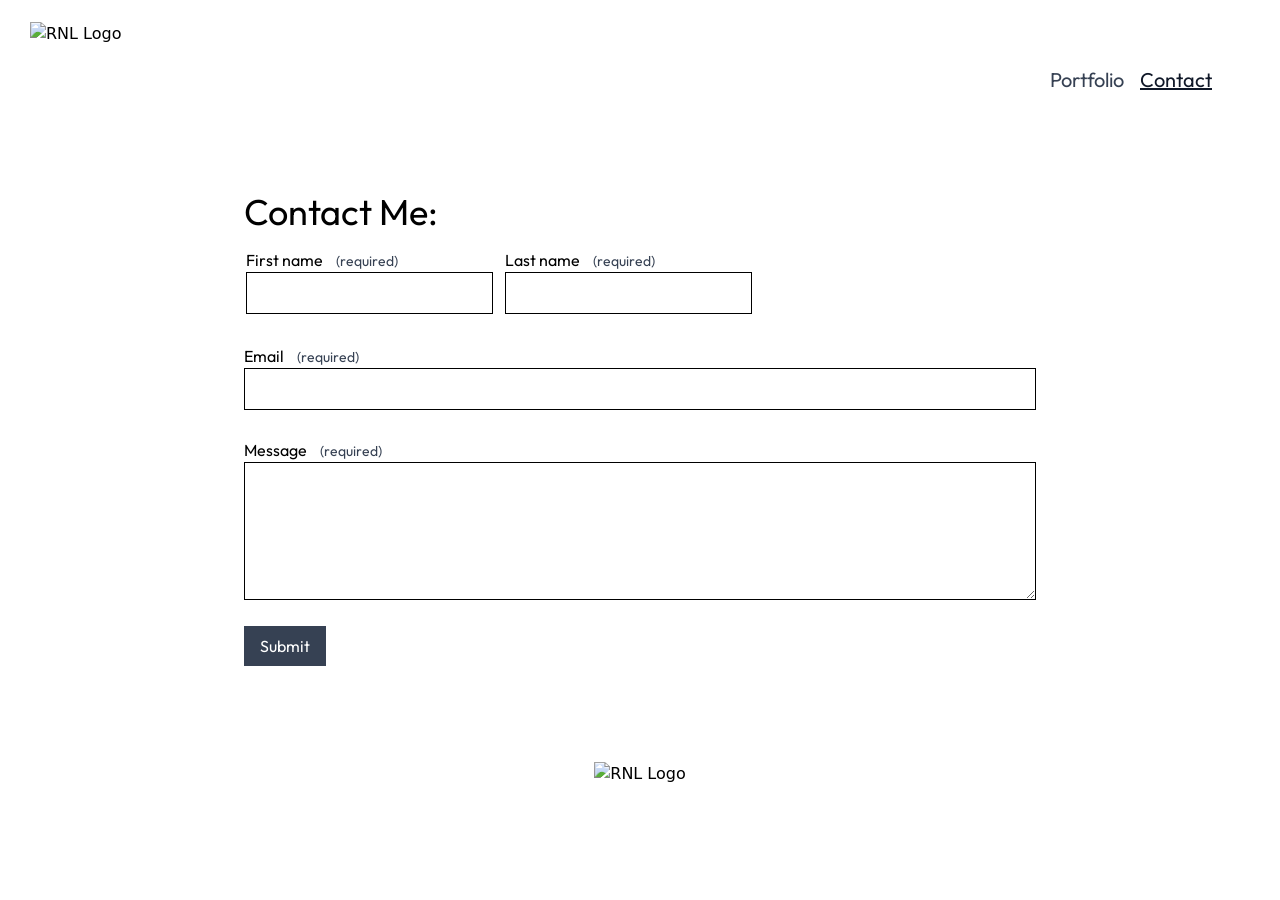
==== contact.html @ 8f7eabbf "Add files via upload" ====
<!doctype html>
<html>
<head>
  <meta charset="UTF-8">
  <meta name="viewport" content="width=device-width, initial-scale=1.0">
  <link href="./output.css" rel="stylesheet">
  <link href="https://fonts.googleapis.com/css?family=Outfit:100,200,300,regular,500,600,700,800,900" rel="stylesheet" />
</head>

<body class="flex flex-col min-h-screen bg-white">

  <div class="flex w-screen h-40 p-2 mb-3 items-center justify-between">
    <img src="/images/RNL-Logo.jpg" alt="RNL Logo" class="h-30 p-0.5 mx-5 my-2">

    <nav class="mx-15">
      <ul class="flex space-x-4 text-xl font-[Outfit]">
        <li><a href="index.html" class="text-gray-700 hover:text-gray-900">Portfolio</a></li>
        <li><a href="contact.html" class="text-gray-900 underline">Contact</a></li>
      </ul>
    </nav>
  </div>

  <main class="grow w-[65%] mx-auto font-[Outfit] p-5">

    <form class="flex flex-col" action="https://formspree.io/f/xeepqnky" method="POST">
      <h1 class="text-4xl">Contact Me:</h1>

      <div id="Name" class="my-3.5 flex flex-col md:flex-row">
        <div class="p-0.5 flex flex-col mr-0 md:mr-2">
          <label for="first-name">
            First name <span class="ml-2.5 text-sm text-gray-700">(required)</span>
          </label>
          <input type="text" id="first-name" name="first-name" required
            class="p-2 border border-black">
        </div>

        <div class="p-0.5 flex flex-col">
          <label for="last-name">
            Last name <span class="ml-2.5 text-sm text-gray-700">(required)</span>
          </label>
          <input type="text" id="last-name" name="last-name" required
            class="p-2 border border-black">
        </div>
      </div>

      <div id="Email" class="my-3.5 flex flex-col">
        <label for="email">
          Email <span class="ml-2.5 text-sm text-gray-700">(required)</span>
        </label>
        <input type="email" id="email" name="email" required
          class="p-2 border border-black">
      </div>

      <div id="Message" class="my-3.5 flex flex-col">
        <label for="message">
          Message <span class="ml-2.5 text-sm text-gray-700">(required)</span>
        </label>
        <textarea id="message" name="message" rows="5" required
          class="p-2 border border-black"></textarea>
      </div>

      <button type="submit"
        class="bg-gray-700 text-white px-4 py-2 mt-3 self-start hover:bg-gray-900 cursor-pointer transition duration-150">
        Submit
      </button>
    </form>

  </main>

  <footer class="mt-3 h-40 w-screen flex items-center justify-center">
    <img src="/images/RNL-Logo.jpg" alt="RNL Logo" class="h-30 p-0.5 mx-5 my-2">
  </footer>

</body>
</html>
---- output.css ----
/*! tailwindcss v4.2.2 | MIT License | https://tailwindcss.com */
@layer properties;
@layer theme, base, components, utilities;
@layer theme {
  :root, :host {
    --font-sans: ui-sans-serif, system-ui, sans-serif, "Apple Color Emoji",
      "Segoe UI Emoji", "Segoe UI Symbol", "Noto Color Emoji";
    --font-mono: ui-monospace, SFMono-Regular, Menlo, Monaco, Consolas, "Liberation Mono",
      "Courier New", monospace;
    --color-amber-300: oklch(87.9% 0.169 91.605);
    --color-gray-300: oklch(87.2% 0.01 258.338);
    --color-gray-600: oklch(44.6% 0.03 256.802);
    --color-gray-700: oklch(37.3% 0.034 259.733);
    --color-gray-900: oklch(21% 0.034 264.665);
    --color-black: #000;
    --color-white: #fff;
    --spacing: 0.25rem;
    --text-sm: 0.875rem;
    --text-sm--line-height: calc(1.25 / 0.875);
    --text-xl: 1.25rem;
    --text-xl--line-height: calc(1.75 / 1.25);
    --text-2xl: 1.5rem;
    --text-2xl--line-height: calc(2 / 1.5);
    --text-3xl: 1.875rem;
    --text-3xl--line-height: calc(2.25 / 1.875);
    --text-4xl: 2.25rem;
    --text-4xl--line-height: calc(2.5 / 2.25);
    --text-5xl: 3rem;
    --text-5xl--line-height: 1;
    --default-transition-duration: 150ms;
    --default-transition-timing-function: cubic-bezier(0.4, 0, 0.2, 1);
    --default-font-family: var(--font-sans);
    --default-mono-font-family: var(--font-mono);
  }
}
@layer base {
  *, ::after, ::before, ::backdrop, ::file-selector-button {
    box-sizing: border-box;
    margin: 0;
    padding: 0;
    border: 0 solid;
  }
  html, :host {
    line-height: 1.5;
    -webkit-text-size-adjust: 100%;
    tab-size: 4;
    font-family: var(--default-font-family, ui-sans-serif, system-ui, sans-serif, "Apple Color Emoji", "Segoe UI Emoji", "Segoe UI Symbol", "Noto Color Emoji");
    font-feature-settings: var(--default-font-feature-settings, normal);
    font-variation-settings: var(--default-font-variation-settings, normal);
    -webkit-tap-highlight-color: transparent;
  }
  hr {
    height: 0;
    color: inherit;
    border-top-width: 1px;
  }
  abbr:where([title]) {
    -webkit-text-decoration: underline dotted;
    text-decoration: underline dotted;
  }
  h1, h2, h3, h4, h5, h6 {
    font-size: inherit;
    font-weight: inherit;
  }
  a {
    color: inherit;
    -webkit-text-decoration: inherit;
    text-decoration: inherit;
  }
  b, strong {
    font-weight: bolder;
  }
  code, kbd, samp, pre {
    font-family: var(--default-mono-font-family, ui-monospace, SFMono-Regular, Menlo, Monaco, Consolas, "Liberation Mono", "Courier New", monospace);
    font-feature-settings: var(--default-mono-font-feature-settings, normal);
    font-variation-settings: var(--default-mono-font-variation-settings, normal);
    font-size: 1em;
  }
  small {
    font-size: 80%;
  }
  sub, sup {
    font-size: 75%;
    line-height: 0;
    position: relative;
    vertical-align: baseline;
  }
  sub {
    bottom: -0.25em;
  }
  sup {
    top: -0.5em;
  }
  table {
    text-indent: 0;
    border-color: inherit;
    border-collapse: collapse;
  }
  :-moz-focusring {
    outline: auto;
  }
  progress {
    vertical-align: baseline;
  }
  summary {
    display: list-item;
  }
  ol, ul, menu {
    list-style: none;
  }
  img, svg, video, canvas, audio, iframe, embed, object {
    display: block;
    vertical-align: middle;
  }
  img, video {
    max-width: 100%;
    height: auto;
  }
  button, input, select, optgroup, textarea, ::file-selector-button {
    font: inherit;
    font-feature-settings: inherit;
    font-variation-settings: inherit;
    letter-spacing: inherit;
    color: inherit;
    border-radius: 0;
    background-color: transparent;
    opacity: 1;
  }
  :where(select:is([multiple], [size])) optgroup {
    font-weight: bolder;
  }
  :where(select:is([multiple], [size])) optgroup option {
    padding-inline-start: 20px;
  }
  ::file-selector-button {
    margin-inline-end: 4px;
  }
  ::placeholder {
    opacity: 1;
  }
  @supports (not (-webkit-appearance: -apple-pay-button))  or (contain-intrinsic-size: 1px) {
    ::placeholder {
      color: currentcolor;
      @supports (color: color-mix(in lab, red, red)) {
        color: color-mix(in oklab, currentcolor 50%, transparent);
      }
    }
  }
  textarea {
    resize: vertical;
  }
  ::-webkit-search-decoration {
    -webkit-appearance: none;
  }
  ::-webkit-date-and-time-value {
    min-height: 1lh;
    text-align: inherit;
  }
  ::-webkit-datetime-edit {
    display: inline-flex;
  }
  ::-webkit-datetime-edit-fields-wrapper {
    padding: 0;
  }
  ::-webkit-datetime-edit, ::-webkit-datetime-edit-year-field, ::-webkit-datetime-edit-month-field, ::-webkit-datetime-edit-day-field, ::-webkit-datetime-edit-hour-field, ::-webkit-datetime-edit-minute-field, ::-webkit-datetime-edit-second-field, ::-webkit-datetime-edit-millisecond-field, ::-webkit-datetime-edit-meridiem-field {
    padding-block: 0;
  }
  ::-webkit-calendar-picker-indicator {
    line-height: 1;
  }
  :-moz-ui-invalid {
    box-shadow: none;
  }
  button, input:where([type="button"], [type="reset"], [type="submit"]), ::file-selector-button {
    appearance: button;
  }
  ::-webkit-inner-spin-button, ::-webkit-outer-spin-button {
    height: auto;
  }
  [hidden]:where(:not([hidden="until-found"])) {
    display: none !important;
  }
}
@layer utilities {
  .relative {
    position: relative;
  }
  .bottom-0 {
    bottom: calc(var(--spacing) * 0);
  }
  .mx-5 {
    margin-inline: calc(var(--spacing) * 5);
  }
  .mx-15 {
    margin-inline: calc(var(--spacing) * 15);
  }
  .mx-auto {
    margin-inline: auto;
  }
  .my-2 {
    margin-block: calc(var(--spacing) * 2);
  }
  .my-3 {
    margin-block: calc(var(--spacing) * 3);
  }
  .my-3\.5 {
    margin-block: calc(var(--spacing) * 3.5);
  }
  .mt-3 {
    margin-top: calc(var(--spacing) * 3);
  }
  .mr-0 {
    margin-right: calc(var(--spacing) * 0);
  }
  .mr-2 {
    margin-right: calc(var(--spacing) * 2);
  }
  .mb-3 {
    margin-bottom: calc(var(--spacing) * 3);
  }
  .ml-2 {
    margin-left: calc(var(--spacing) * 2);
  }
  .ml-2\.5 {
    margin-left: calc(var(--spacing) * 2.5);
  }
  .flex {
    display: flex;
  }
  .grid {
    display: grid;
  }
  .table {
    display: table;
  }
  .aspect-2\/3 {
    aspect-ratio: 2/3;
  }
  .aspect-\[2\/3\] {
    aspect-ratio: 2/3;
  }
  .h-30 {
    height: calc(var(--spacing) * 30);
  }
  .h-40 {
    height: calc(var(--spacing) * 40);
  }
  .h-64 {
    height: calc(var(--spacing) * 64);
  }
  .h-full {
    height: 100%;
  }
  .min-h-screen {
    min-height: 100vh;
  }
  .w-\[65\%\] {
    width: 65%;
  }
  .w-\[90\%\] {
    width: 90%;
  }
  .w-full {
    width: 100%;
  }
  .w-screen {
    width: 100vw;
  }
  .flex-grow {
    flex-grow: 1;
  }
  .grow {
    flex-grow: 1;
  }
  .border-collapse {
    border-collapse: collapse;
  }
  .cursor-pointer {
    cursor: pointer;
  }
  .resize {
    resize: both;
  }
  .grid-cols-1 {
    grid-template-columns: repeat(1, minmax(0, 1fr));
  }
  .grid-cols-3 {
    grid-template-columns: repeat(3, minmax(0, 1fr));
  }
  .flex-col {
    flex-direction: column;
  }
  .flex-row {
    flex-direction: row;
  }
  .items-center {
    align-items: center;
  }
  .justify-between {
    justify-content: space-between;
  }
  .justify-center {
    justify-content: center;
  }
  .gap-4 {
    gap: calc(var(--spacing) * 4);
  }
  .space-x-4 {
    :where(& > :not(:last-child)) {
      --tw-space-x-reverse: 0;
      margin-inline-start: calc(calc(var(--spacing) * 4) * var(--tw-space-x-reverse));
      margin-inline-end: calc(calc(var(--spacing) * 4) * calc(1 - var(--tw-space-x-reverse)));
    }
  }
  .self-start {
    align-self: flex-start;
  }
  .justify-self-center {
    justify-self: center;
  }
  .overflow-hidden {
    overflow: hidden;
  }
  .border {
    border-style: var(--tw-border-style);
    border-width: 1px;
  }
  .border-1 {
    border-style: var(--tw-border-style);
    border-width: 1px;
  }
  .border-2 {
    border-style: var(--tw-border-style);
    border-width: 2px;
  }
  .border-t {
    border-top-style: var(--tw-border-style);
    border-top-width: 1px;
  }
  .border-black {
    border-color: var(--color-black);
  }
  .border-gray-600 {
    border-color: var(--color-gray-600);
  }
  .bg-gray-700 {
    background-color: var(--color-gray-700);
  }
  .bg-white {
    background-color: var(--color-white);
  }
  .object-cover {
    object-fit: cover;
  }
  .p-0 {
    padding: calc(var(--spacing) * 0);
  }
  .p-0\.5 {
    padding: calc(var(--spacing) * 0.5);
  }
  .p-2 {
    padding: calc(var(--spacing) * 2);
  }
  .p-5 {
    padding: calc(var(--spacing) * 5);
  }
  .px-4 {
    padding-inline: calc(var(--spacing) * 4);
  }
  .py-2 {
    padding-block: calc(var(--spacing) * 2);
  }
  .font-\[Outfit\] {
    font-family: Outfit;
  }
  .text-4xl {
    font-size: var(--text-4xl);
    line-height: var(--tw-leading, var(--text-4xl--line-height));
  }
  .text-sm {
    font-size: var(--text-sm);
    line-height: var(--tw-leading, var(--text-sm--line-height));
  }
  .text-xl {
    font-size: var(--text-xl);
    line-height: var(--tw-leading, var(--text-xl--line-height));
  }
  .text-gray-700 {
    color: var(--color-gray-700);
  }
  .text-gray-900 {
    color: var(--color-gray-900);
  }
  .text-white {
    color: var(--color-white);
  }
  .underline {
    text-decoration-line: underline;
  }
  .outline {
    outline-style: var(--tw-outline-style);
    outline-width: 1px;
  }
  .transition {
    transition-property: color, background-color, border-color, outline-color, text-decoration-color, fill, stroke, --tw-gradient-from, --tw-gradient-via, --tw-gradient-to, opacity, box-shadow, transform, translate, scale, rotate, filter, -webkit-backdrop-filter, backdrop-filter, display, content-visibility, overlay, pointer-events;
    transition-timing-function: var(--tw-ease, var(--default-transition-timing-function));
    transition-duration: var(--tw-duration, var(--default-transition-duration));
  }
  .duration-150 {
    --tw-duration: 150ms;
    transition-duration: 150ms;
  }
  .hover\:bg-gray-900 {
    &:hover {
      @media (hover: hover) {
        background-color: var(--color-gray-900);
      }
    }
  }
  .hover\:text-gray-900 {
    &:hover {
      @media (hover: hover) {
        color: var(--color-gray-900);
      }
    }
  }
  .max-\[100px\]\:flex-col {
    @media (width < 100px) {
      flex-direction: column;
    }
  }
  .sm\:grid-cols-2 {
    @media (width >= 40rem) {
      grid-template-columns: repeat(2, minmax(0, 1fr));
    }
  }
  .md\:mr-2 {
    @media (width >= 48rem) {
      margin-right: calc(var(--spacing) * 2);
    }
  }
  .md\:w-\[75\%\] {
    @media (width >= 48rem) {
      width: 75%;
    }
  }
  .md\:grid-cols-3 {
    @media (width >= 48rem) {
      grid-template-columns: repeat(3, minmax(0, 1fr));
    }
  }
  .md\:flex-row {
    @media (width >= 48rem) {
      flex-direction: row;
    }
  }
  .lg\:w-\[65\%\] {
    @media (width >= 64rem) {
      width: 65%;
    }
  }
}
:root::-webkit-scrollbar {
  display: none;
}
:root {
  scrollbar-width: none;
  -ms-overflow-style: none;
}
@property --tw-space-x-reverse {
  syntax: "*";
  inherits: false;
  initial-value: 0;
}
@property --tw-border-style {
  syntax: "*";
  inherits: false;
  initial-value: solid;
}
@property --tw-outline-style {
  syntax: "*";
  inherits: false;
  initial-value: solid;
}
@property --tw-duration {
  syntax: "*";
  inherits: false;
}
@layer properties {
  @supports ((-webkit-hyphens: none) and (not (margin-trim: inline))) or ((-moz-orient: inline) and (not (color:rgb(from red r g b)))) {
    *, ::before, ::after, ::backdrop {
      --tw-space-x-reverse: 0;
      --tw-border-style: solid;
      --tw-outline-style: solid;
      --tw-duration: initial;
    }
  }
}
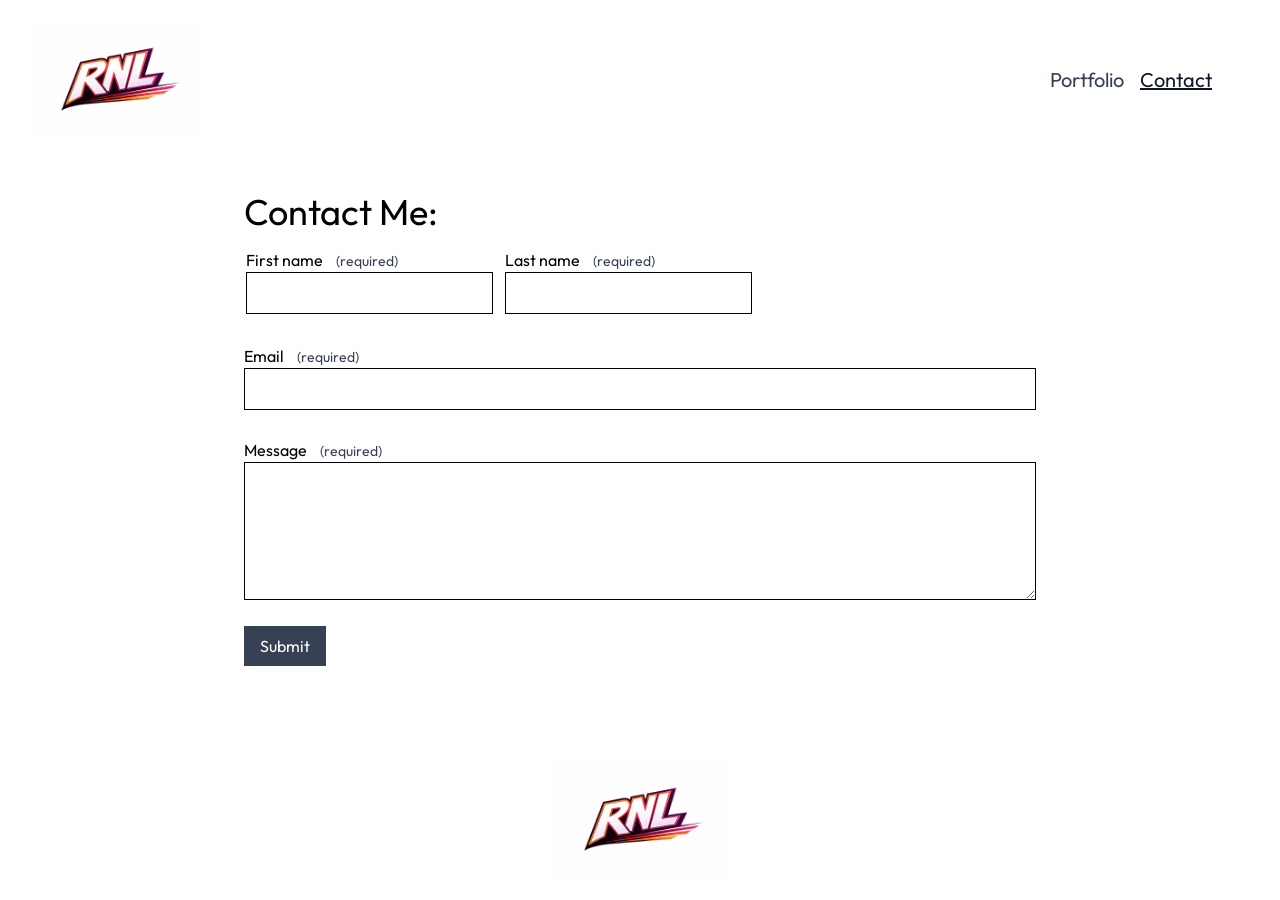
==== commit 539ad537: "Fix image paths and HTML structure in contact.html Updated image source paths to be case-sensitive a" ====
--- a/contact.html
+++ b/contact.html
@@ -10,7 +10,7 @@
 <body class="flex flex-col min-h-screen bg-white">
 
   <div class="flex w-screen h-40 p-2 mb-3 items-center justify-between">
-    <img src="/images/RNL-Logo.jpg" alt="RNL Logo" class="h-30 p-0.5 mx-5 my-2">
+    <img src="/Images/RNL-Logo.jpg" alt="RNL Logo" class="h-30 p-0.5 mx-5 my-2">
 
     <nav class="mx-15">
       <ul class="flex space-x-4 text-xl font-[Outfit]">
@@ -68,8 +68,8 @@
   </main>
 
   <footer class="mt-3 h-40 w-screen flex items-center justify-center">
-    <img src="/images/RNL-Logo.jpg" alt="RNL Logo" class="h-30 p-0.5 mx-5 my-2">
+    <img src="/Images/RNL-Logo.jpg" alt="RNL Logo" class="h-30 p-0.5 mx-5 my-2">
   </footer>
 
 </body>
-</html>+</html>
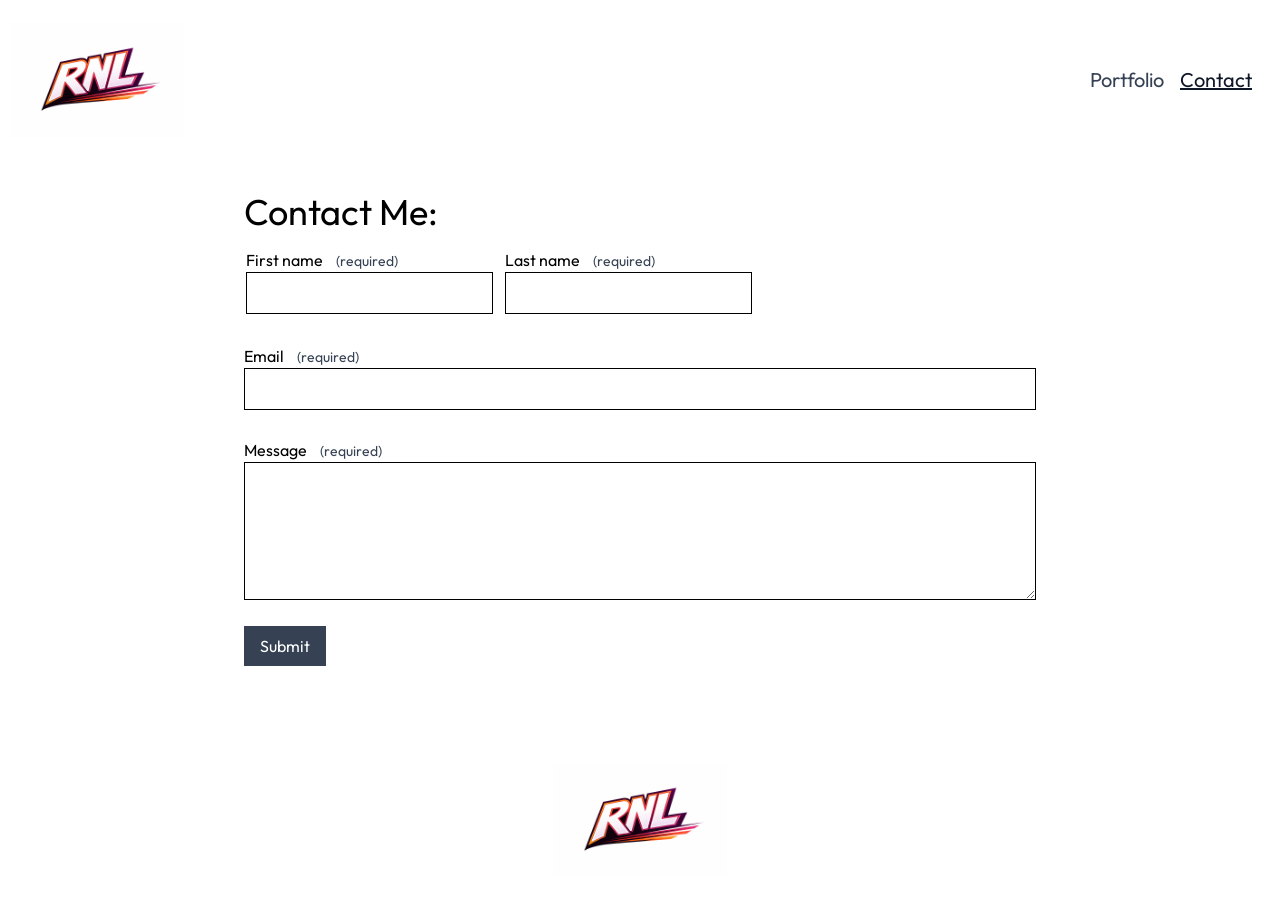
==== commit 0c9b5f71: "Fix HTML formatting and structure in contact.html" ====
--- a/contact.html
+++ b/contact.html
@@ -10,9 +10,8 @@
 <body class="flex flex-col min-h-screen bg-white">
 
   <div class="flex w-screen h-40 p-2 mb-3 items-center justify-between">
-    <img src="/Images/RNL-Logo.jpg" alt="RNL Logo" class="h-30 p-0.5 mx-5 my-2">
-
-    <nav class="mx-15">
+    <img src="Images/RNL-Logo.jpg" alt="RNL Logo" class="h-30 p-0.5 mx-2 md:mx-5 my-2">
+    <nav class="mx-5 md:mx-15">
       <ul class="flex space-x-4 text-xl font-[Outfit]">
         <li><a href="index.html" class="text-gray-700 hover:text-gray-900">Portfolio</a></li>
         <li><a href="contact.html" class="text-gray-900 underline">Contact</a></li>
@@ -68,7 +67,7 @@
   </main>
 
   <footer class="mt-3 h-40 w-screen flex items-center justify-center">
-    <img src="/Images/RNL-Logo.jpg" alt="RNL Logo" class="h-30 p-0.5 mx-5 my-2">
+    <img src="Images/RNL-Logo.jpg" alt="RNL Logo" class="h-30 p-0.5 mx-5 my-2">
   </footer>
 
 </body>
